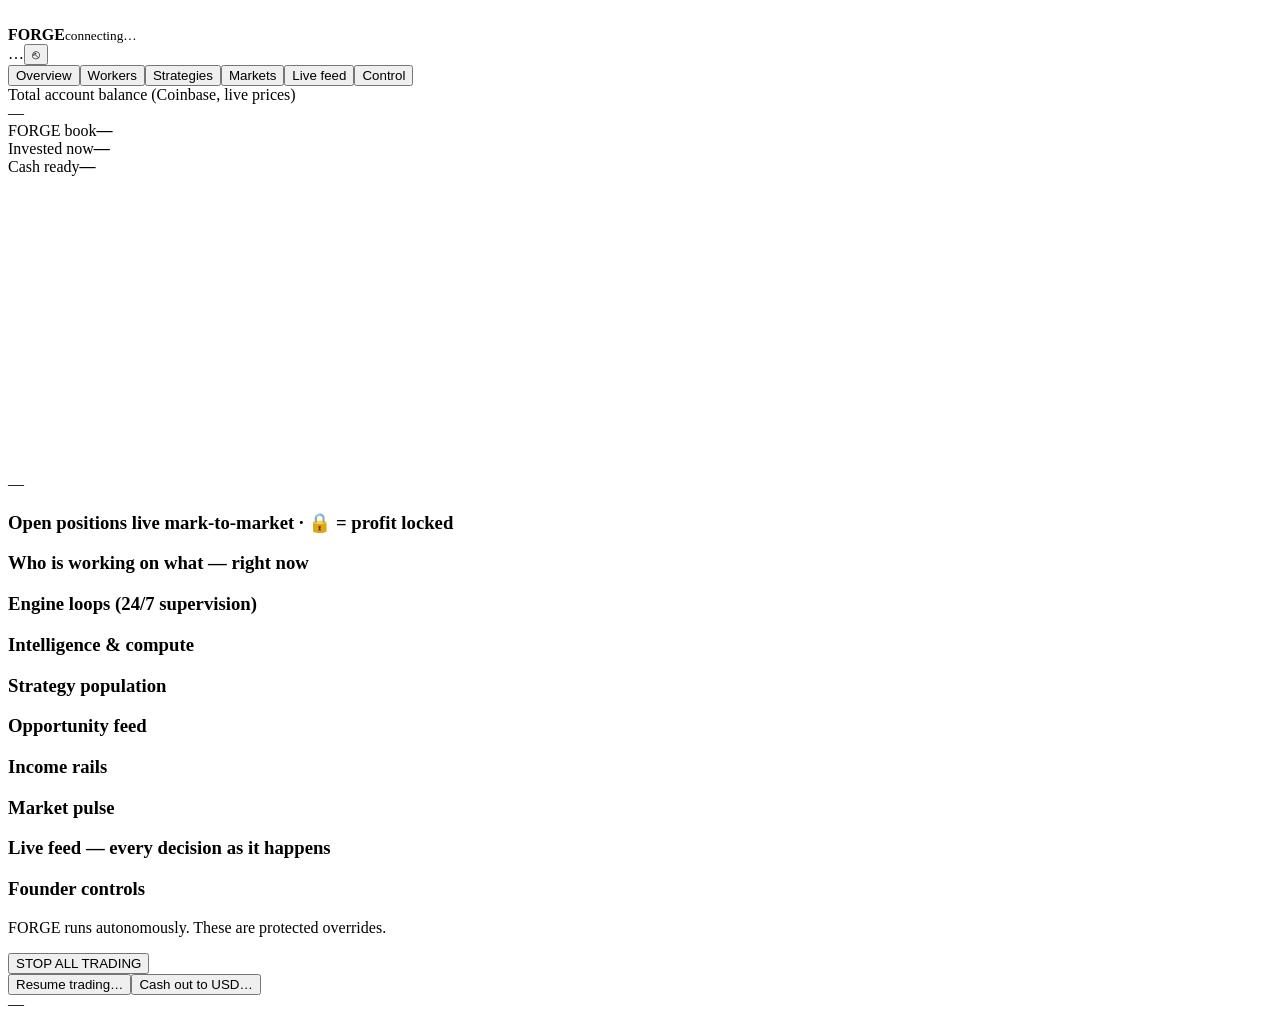
==== src/forge/web/index.html @ 9da35ab0 "Founder portal: forge.northstarimagine.com via FORGE's own Cloudflare tunnel; scrypt login, signed s" ====
<!doctype html><html lang="en"><head><meta charset="utf-8"><meta name="viewport" content="width=device-width,initial-scale=1,viewport-fit=cover">
<meta name="theme-color" content="#07090d"><meta name="apple-mobile-web-app-capable" content="yes"><link rel="manifest" href="/manifest.webmanifest">
<link rel="icon" href="/static/icon.svg"><link rel="apple-touch-icon" href="/static/icon.svg"><title>FORGE</title><link rel="stylesheet" href="/static/styles.css"></head>
<body>
<header class="top"><div class="brand"><img src="/static/icon.svg" alt=""><div><b>FORGE</b><small id="sub">connecting…</small></div></div>
<div class="top-right"><span id="live" class="livedot"></span><span id="modeb" class="pill">…</span><button id="logout" class="icon-btn" title="Sign out">⎋</button></div></header>
<a id="refill" class="refill" href="https://platform.deepseek.com/top_up" target="_blank" rel="noopener" hidden></a>
<section id="lights" class="lights"></section>
<nav class="tabs" id="tabs"><button data-t="overview" class="on">Overview</button><button data-t="workers">Workers</button><button data-t="strategies">Strategies</button><button data-t="markets">Markets</button><button data-t="timeline">Live feed</button><button data-t="control">Control</button></nav>
<main>
<div class="tab on" id="t-overview">
  <section class="hero card glow">
    <div><label>Total account balance <span class="muted tiny">(Coinbase, live prices)</span></label><div id="acct" class="huge">—</div>
      <div class="row3"><div><label>FORGE book</label><b id="book">—</b></div><div><label>Invested now</label><b id="inv">—</b></div><div><label>Cash ready</label><b id="cash">—</b></div></div></div>
    <svg id="chart" class="chart" viewBox="0 0 600 140" preserveAspectRatio="none"></svg>
    <div id="doing" class="doing">—</div>
  </section>
  <section class="earn-grid" id="earn"></section>
  <section class="kpis" id="kpis"></section>
  <section class="card"><h3>Open positions <span class="muted tiny">live mark-to-market · 🔒 = profit locked</span></h3><div id="positions"></div></section>
</div>
<div class="tab" id="t-workers"><section class="card"><h3>Who is working on what — right now</h3><div id="workers" class="workers"></div></section>
  <section class="card"><h3>Engine loops (24/7 supervision)</h3><div id="loops" class="chips"></div></section>
  <section class="card"><h3>Intelligence & compute</h3><div id="intel" class="kpis"></div></section></div>
<div class="tab" id="t-strategies"><section class="card"><h3>Strategy population</h3><div id="pop" class="chips"></div><div id="strats"></div></section>
  <section class="card"><h3>Opportunity feed</h3><div id="opps"></div></section></div>
<div class="tab" id="t-markets"><section class="card"><h3>Income rails</h3><div id="rails"></div></section>
  <section class="card"><h3>Market pulse</h3><div id="pulse" class="kpis"></div></section></div>
<div class="tab" id="t-timeline"><section class="card"><h3>Live feed — every decision as it happens</h3><div id="timeline" class="timeline"></div></section></div>
<div class="tab" id="t-control"><section class="card danger"><h3>Founder controls</h3><p class="muted">FORGE runs autonomously. These are protected overrides.</p>
  <button id="stop" class="stop">STOP ALL TRADING</button>
  <div class="row"><button id="resume" class="ghost">Resume trading…</button><button id="cashout" class="ghost">Cash out to USD…</button></div>
  <div id="ctlmsg" class="muted"></div></section></div>
</main>
<footer id="foot" class="muted tiny">—</footer>
<script src="/static/app.js"></script></body></html>
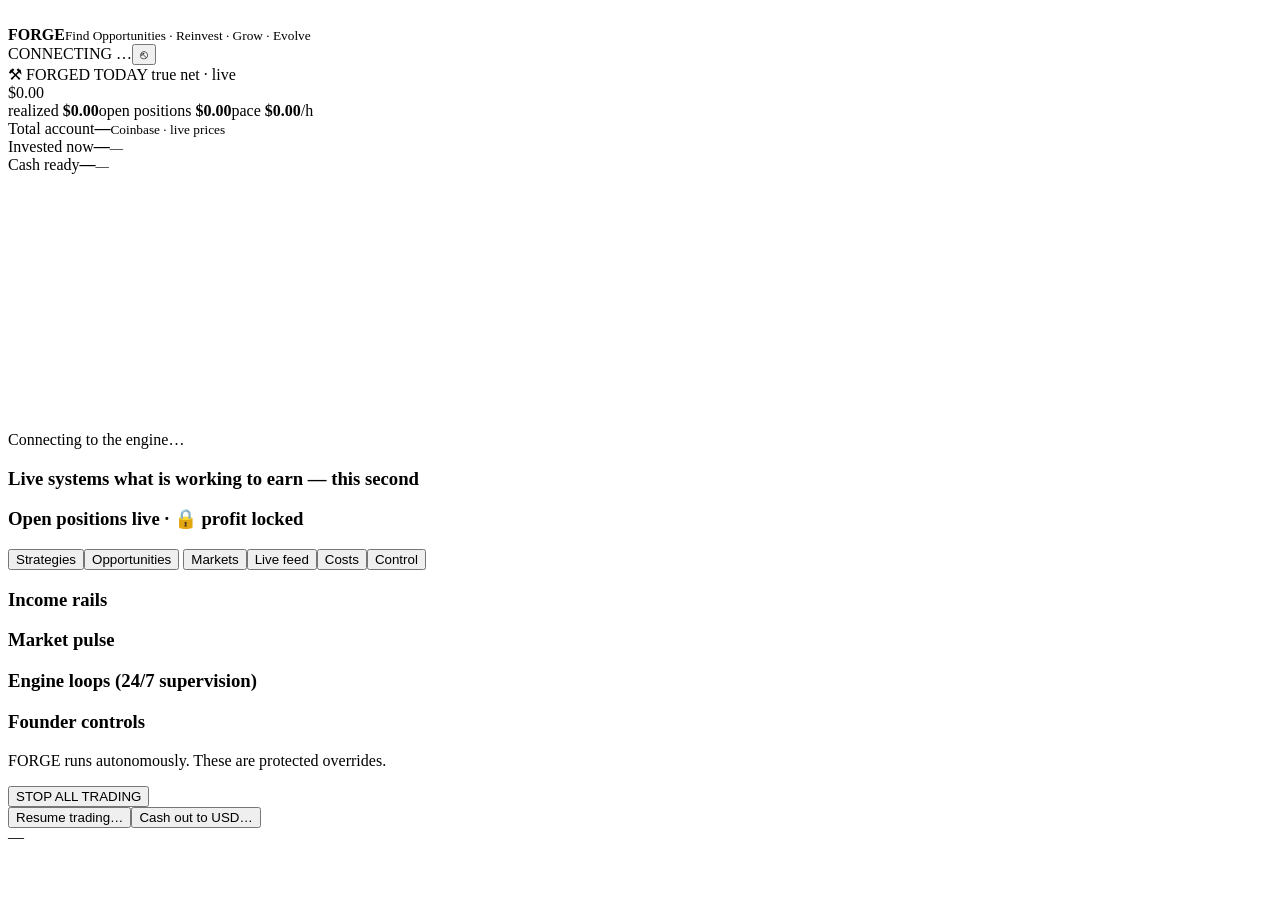
==== commit e12945eb: "Portal v3: money-first live counter with coin bursts, Live Systems board, forging-money logo; fix gl" ====
--- a/src/forge/web/index.html
+++ b/src/forge/web/index.html
@@ -1,36 +1,66 @@
-<!doctype html><html lang="en"><head><meta charset="utf-8"><meta name="viewport" content="width=device-width,initial-scale=1,viewport-fit=cover">
-<meta name="theme-color" content="#07090d"><meta name="apple-mobile-web-app-capable" content="yes"><link rel="manifest" href="/manifest.webmanifest">
-<link rel="icon" href="/static/icon.svg"><link rel="apple-touch-icon" href="/static/icon.svg"><title>FORGE</title><link rel="stylesheet" href="/static/styles.css"></head>
+<!doctype html>
+<html lang="en">
+<head>
+<meta charset="utf-8">
+<meta name="viewport" content="width=device-width,initial-scale=1,viewport-fit=cover">
+<meta name="theme-color" content="#07090d">
+<meta name="apple-mobile-web-app-capable" content="yes">
+<meta name="apple-mobile-web-app-status-bar-style" content="black-translucent">
+<link rel="manifest" href="/manifest.webmanifest">
+<link rel="icon" href="/static/icon.svg">
+<link rel="apple-touch-icon" href="/static/icon.svg">
+<title>FORGE · Forging money</title>
+<link rel="stylesheet" href="/static/styles.css">
+</head>
 <body>
-<header class="top"><div class="brand"><img src="/static/icon.svg" alt=""><div><b>FORGE</b><small id="sub">connecting…</small></div></div>
-<div class="top-right"><span id="live" class="livedot"></span><span id="modeb" class="pill">…</span><button id="logout" class="icon-btn" title="Sign out">⎋</button></div></header>
+<header class="top">
+  <div class="brand"><img src="/static/icon.svg" alt=""><div><b>FORGE</b><small id="sub">Find Opportunities · Reinvest · Grow · Evolve</small></div></div>
+  <div class="top-right"><span id="livepill" class="livepill"><i></i><span id="livetxt">CONNECTING</span></span>
+    <span id="modeb" class="pill">…</span><button id="logout" class="icon-btn" title="Sign out">⎋</button></div>
+</header>
 <a id="refill" class="refill" href="https://platform.deepseek.com/top_up" target="_blank" rel="noopener" hidden></a>
-<section id="lights" class="lights"></section>
-<nav class="tabs" id="tabs"><button data-t="overview" class="on">Overview</button><button data-t="workers">Workers</button><button data-t="strategies">Strategies</button><button data-t="markets">Markets</button><button data-t="timeline">Live feed</button><button data-t="control">Control</button></nav>
+
 <main>
-<div class="tab on" id="t-overview">
-  <section class="hero card glow">
-    <div><label>Total account balance <span class="muted tiny">(Coinbase, live prices)</span></label><div id="acct" class="huge">—</div>
-      <div class="row3"><div><label>FORGE book</label><b id="book">—</b></div><div><label>Invested now</label><b id="inv">—</b></div><div><label>Cash ready</label><b id="cash">—</b></div></div></div>
-    <svg id="chart" class="chart" viewBox="0 0 600 140" preserveAspectRatio="none"></svg>
-    <div id="doing" class="doing">—</div>
+  <!-- 1. THE MONEY -->
+  <section class="money card">
+    <div class="money-label"><span class="spark">⚒</span> FORGED TODAY <span class="muted tiny">true net · live</span></div>
+    <div class="counter"><span id="mcounter">$0.00</span><div id="coins" class="coins"></div></div>
+    <div class="money-sub"><span>realized <b id="m_real">$0.00</b></span><span>open positions <b id="m_open">$0.00</b></span><span>pace <b id="m_pace">$0.00</b>/h</span></div>
+    <div class="money-grid">
+      <div><label>Total account</label><b id="acct">—</b><small>Coinbase · live prices</small></div>
+      <div><label>Invested now</label><b id="inv">—</b><small id="inv_s">—</small></div>
+      <div><label>Cash ready</label><b id="cash">—</b><small id="res_s">—</small></div>
+    </div>
+    <svg id="chart" class="chart" viewBox="0 0 600 120" preserveAspectRatio="none"></svg>
+    <div id="doing" class="doing">Connecting to the engine…</div>
   </section>
+
+  <!-- 2. LIVE SYSTEMS -->
+  <section class="card"><h3>Live systems <span class="muted tiny">what is working to earn — this second</span></h3>
+    <div id="systems" class="systems"></div></section>
+
+  <!-- 3. EARNINGS WINDOWS -->
   <section class="earn-grid" id="earn"></section>
-  <section class="kpis" id="kpis"></section>
-  <section class="card"><h3>Open positions <span class="muted tiny">live mark-to-market · 🔒 = profit locked</span></h3><div id="positions"></div></section>
-</div>
-<div class="tab" id="t-workers"><section class="card"><h3>Who is working on what — right now</h3><div id="workers" class="workers"></div></section>
-  <section class="card"><h3>Engine loops (24/7 supervision)</h3><div id="loops" class="chips"></div></section>
-  <section class="card"><h3>Intelligence & compute</h3><div id="intel" class="kpis"></div></section></div>
-<div class="tab" id="t-strategies"><section class="card"><h3>Strategy population</h3><div id="pop" class="chips"></div><div id="strats"></div></section>
-  <section class="card"><h3>Opportunity feed</h3><div id="opps"></div></section></div>
-<div class="tab" id="t-markets"><section class="card"><h3>Income rails</h3><div id="rails"></div></section>
-  <section class="card"><h3>Market pulse</h3><div id="pulse" class="kpis"></div></section></div>
-<div class="tab" id="t-timeline"><section class="card"><h3>Live feed — every decision as it happens</h3><div id="timeline" class="timeline"></div></section></div>
-<div class="tab" id="t-control"><section class="card danger"><h3>Founder controls</h3><p class="muted">FORGE runs autonomously. These are protected overrides.</p>
-  <button id="stop" class="stop">STOP ALL TRADING</button>
-  <div class="row"><button id="resume" class="ghost">Resume trading…</button><button id="cashout" class="ghost">Cash out to USD…</button></div>
-  <div id="ctlmsg" class="muted"></div></section></div>
+
+  <!-- 4. POSITIONS -->
+  <section class="card"><h3>Open positions <span class="muted tiny">live · 🔒 profit locked</span></h3><div id="positions"></div></section>
+
+  <nav class="tabs" id="tabs"><button data-t="strategies" class="on">Strategies</button><button data-t="opps">Opportunities</button>
+    <button data-t="markets">Markets</button><button data-t="feed">Live feed</button><button data-t="costs">Costs</button><button data-t="control">Control</button></nav>
+  <div class="tab on" id="t-strategies"><section class="card"><div id="pop" class="chips"></div><div id="strats"></div></section></div>
+  <div class="tab" id="t-opps"><section class="card"><div id="opps"></div></section></div>
+  <div class="tab" id="t-markets"><section class="card"><h3>Income rails</h3><div id="rails"></div></section>
+    <section class="card"><h3>Market pulse</h3><div id="pulse" class="kpis"></div></section></div>
+  <div class="tab" id="t-feed"><section class="card"><div id="timeline" class="timeline"></div></section></div>
+  <div class="tab" id="t-costs"><section class="card"><div id="kpis" class="kpis"></div></section>
+    <section class="card"><h3>Engine loops (24/7 supervision)</h3><div id="loops" class="chips"></div></section></div>
+  <div class="tab" id="t-control"><section class="card danger"><h3>Founder controls</h3>
+    <p class="muted">FORGE runs autonomously. These are protected overrides.</p>
+    <button id="stop" class="stop">STOP ALL TRADING</button>
+    <div class="row"><button id="resume" class="ghost">Resume trading…</button><button id="cashout" class="ghost">Cash out to USD…</button></div>
+    <div id="ctlmsg" class="muted"></div></section></div>
 </main>
 <footer id="foot" class="muted tiny">—</footer>
-<script src="/static/app.js"></script></body></html>
+<script src="/static/app.js"></script>
+</body>
+</html>
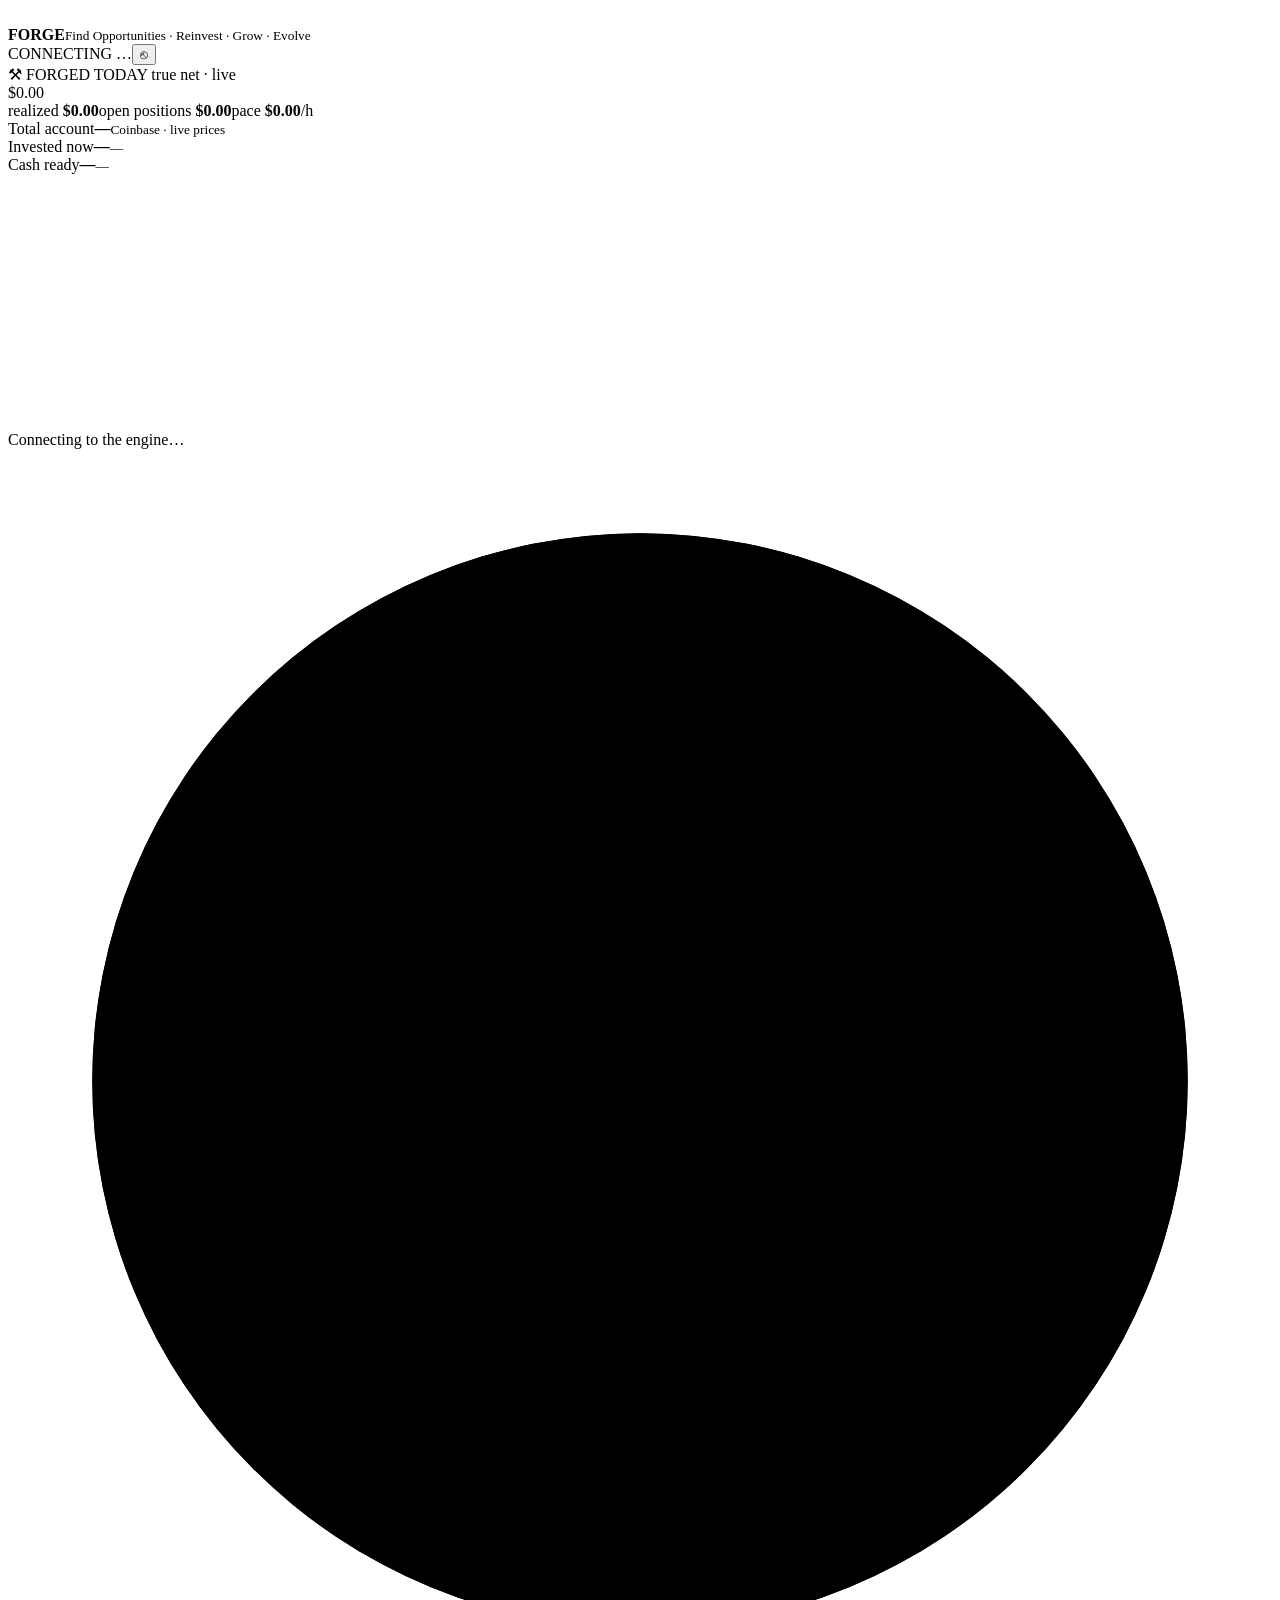
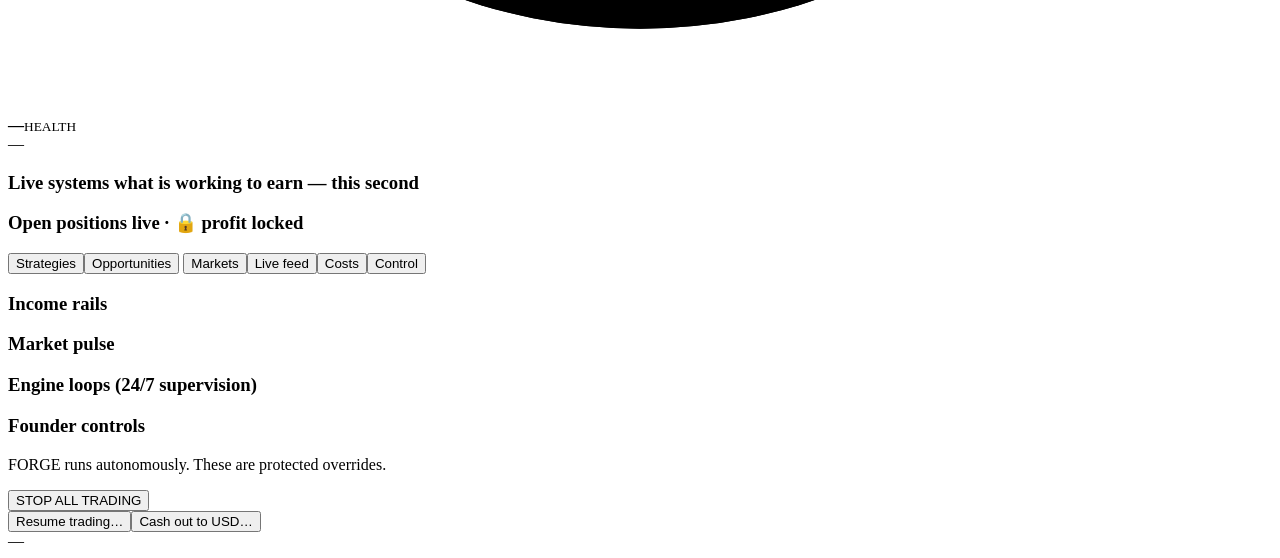
==== commit f9de3136: "OP-012 self-healing: health monitor + 6-part score, circuits (DeepSeek/Modal) with half-open + queue" ====
--- a/src/forge/web/index.html
+++ b/src/forge/web/index.html
@@ -35,6 +35,12 @@
     <div id="doing" class="doing">Connecting to the engine…</div>
   </section>
 
+  <!-- 1b. SELF-HEALING HEALTH -->
+  <section class="card health"><div class="ring-wrap"><svg viewBox="0 0 120 120" class="ring"><circle cx="60" cy="60" r="52" class="ring-bg"/>
+      <circle id="ringfg" cx="60" cy="60" r="52" class="ring-fg"/></svg><div class="ring-txt"><b id="h_overall">—</b><small>HEALTH</small></div></div>
+    <div class="hbody"><div class="hstate"><span id="h_state" class="pill">—</span><span id="h_meta" class="muted tiny"></span></div><div id="h_parts" class="hparts"></div></div>
+  </section>
+
   <!-- 2. LIVE SYSTEMS -->
   <section class="card"><h3>Live systems <span class="muted tiny">what is working to earn — this second</span></h3>
     <div id="systems" class="systems"></div></section>
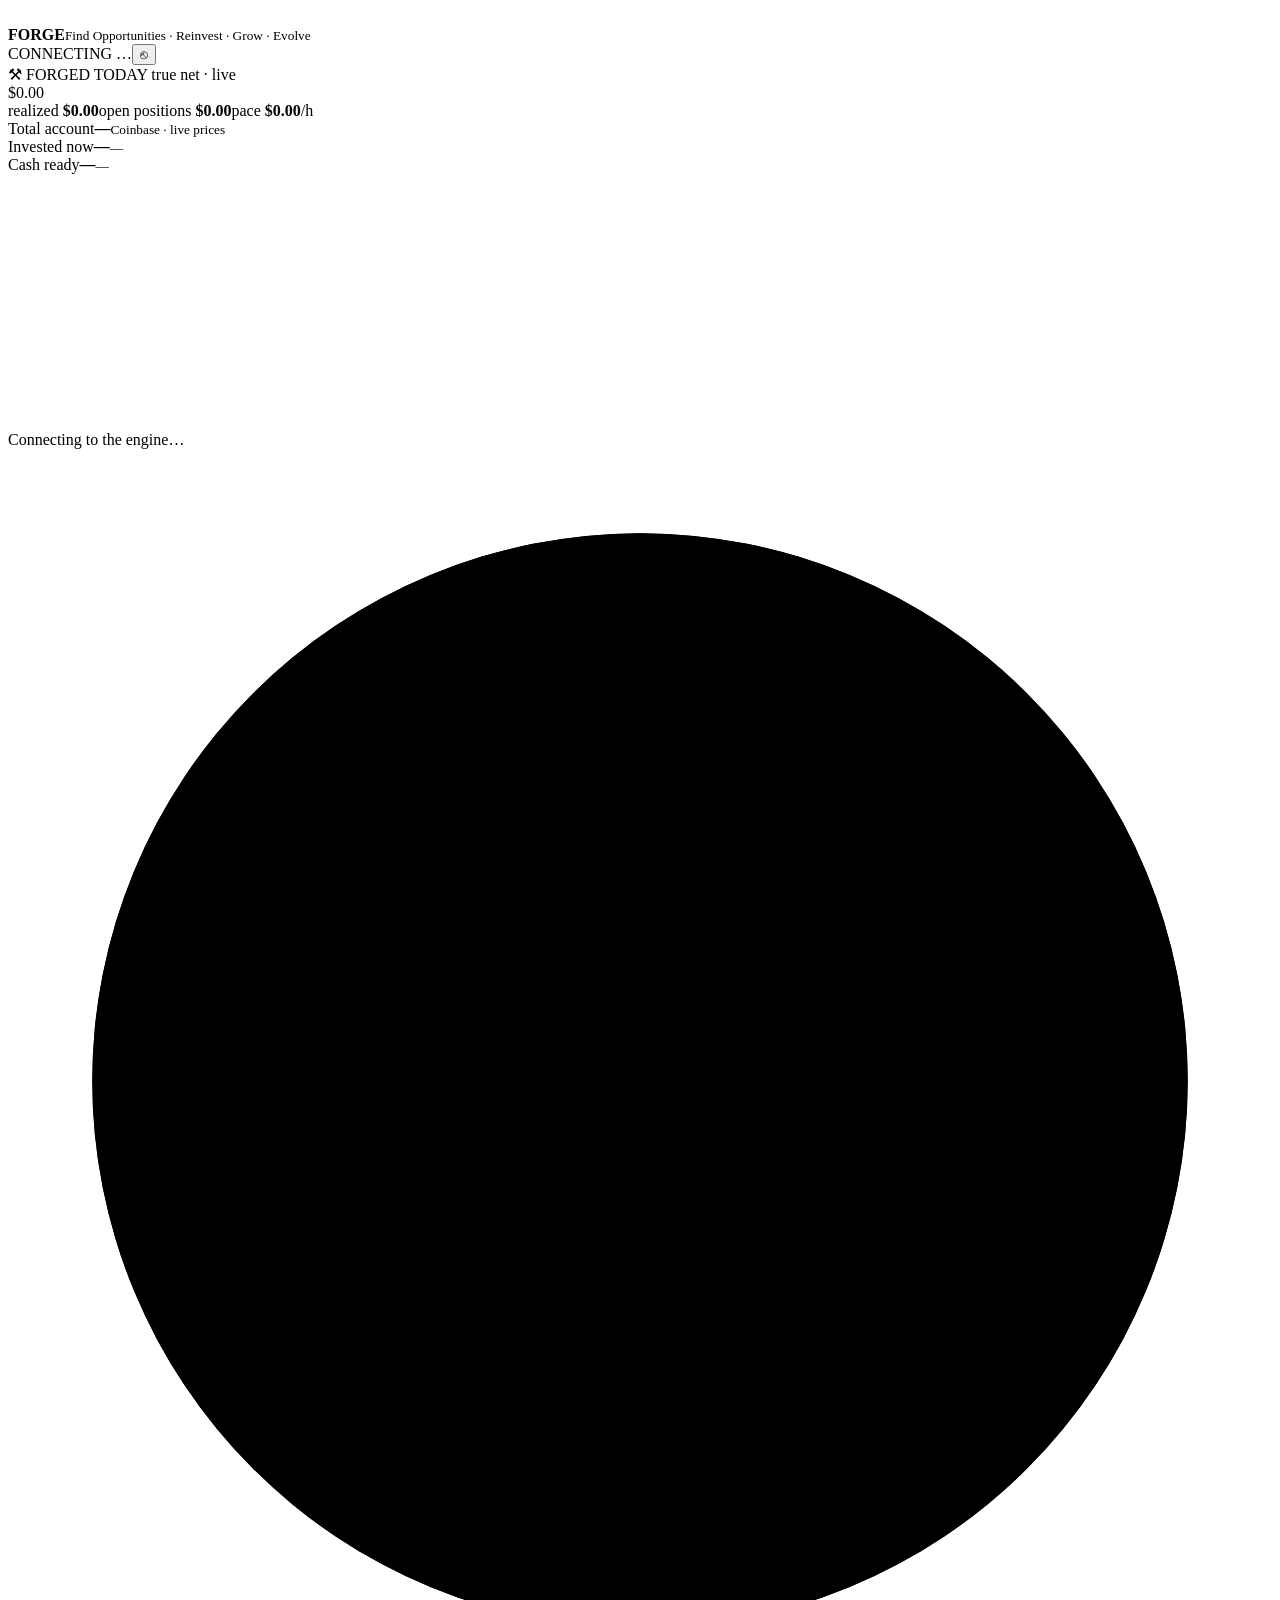
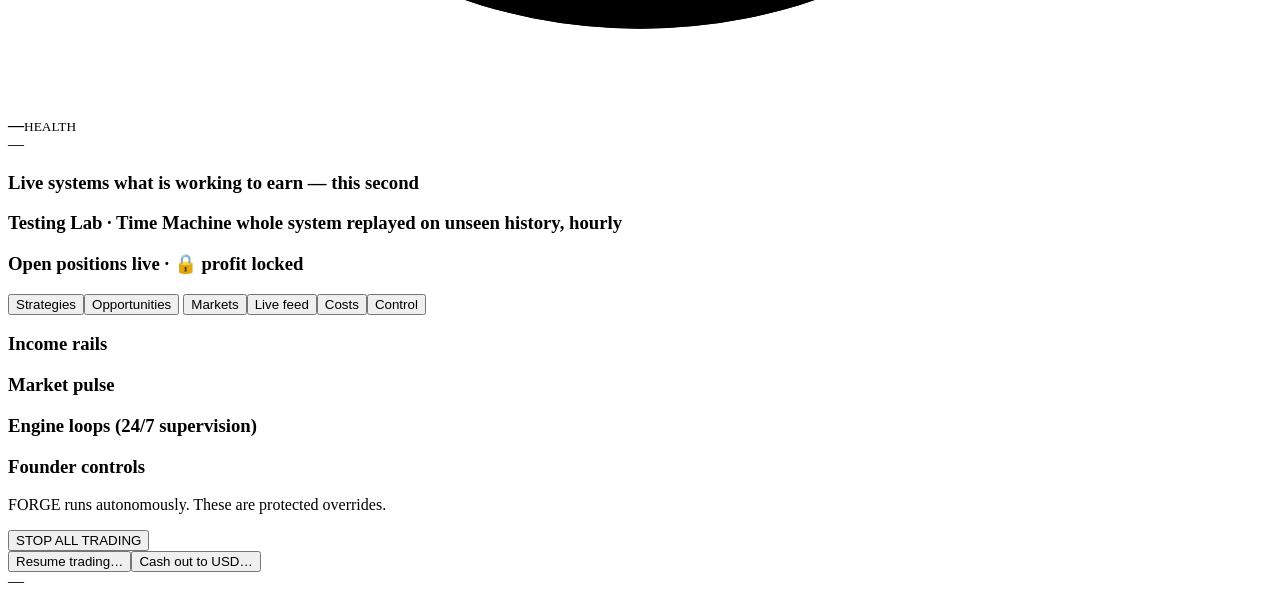
==== commit 0a7677c0: "Time Machine: full-portfolio replay (compounding, shared treasury, real fees); exit-policy experimen" ====
--- a/src/forge/web/index.html
+++ b/src/forge/web/index.html
@@ -48,6 +48,10 @@
   <!-- 3. EARNINGS WINDOWS -->
   <section class="earn-grid" id="earn"></section>
 
+  <!-- 3b. TESTING LAB -->
+  <section class="card"><h3>Testing Lab · Time Machine <span class="muted tiny">whole system replayed on unseen history, hourly</span></h3>
+    <div id="lab" class="kpis"></div><div id="lab_note" class="muted tiny"></div></section>
+
   <!-- 4. POSITIONS -->
   <section class="card"><h3>Open positions <span class="muted tiny">live · 🔒 profit locked</span></h3><div id="positions"></div></section>
 
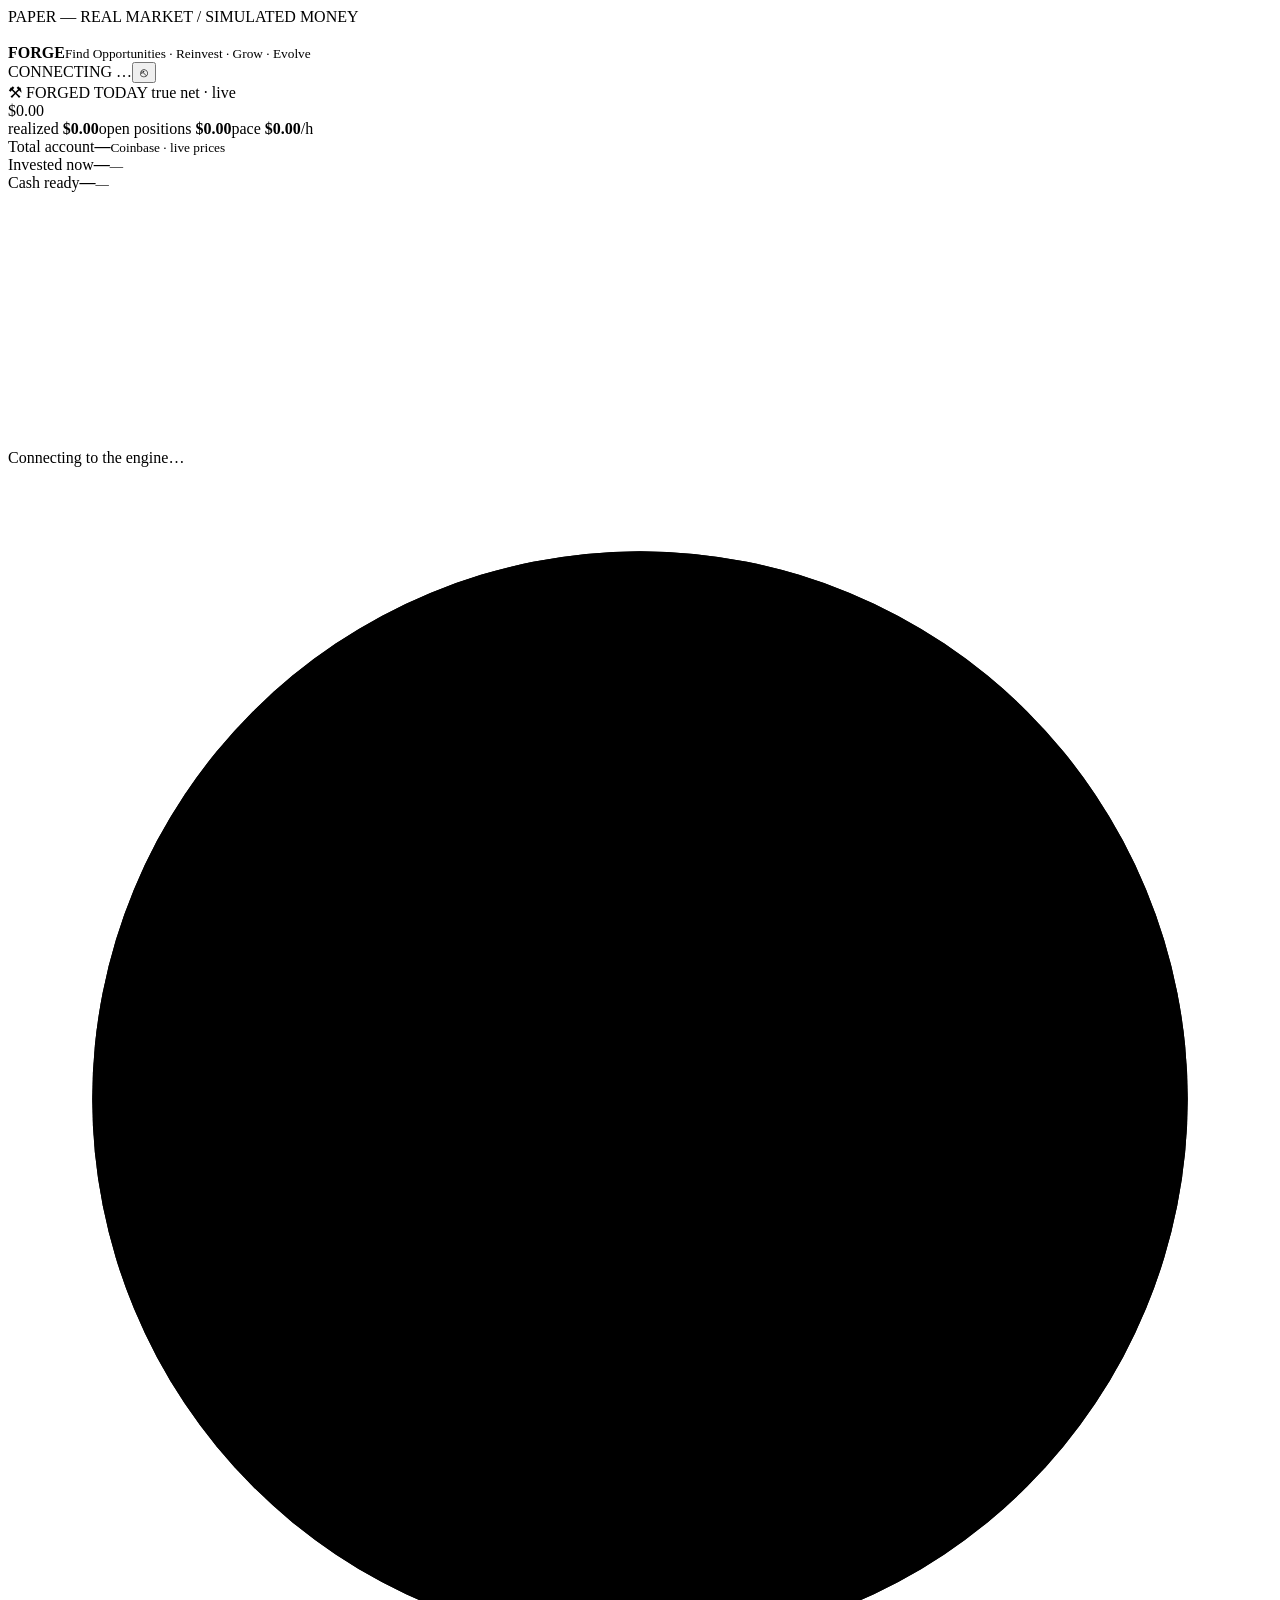
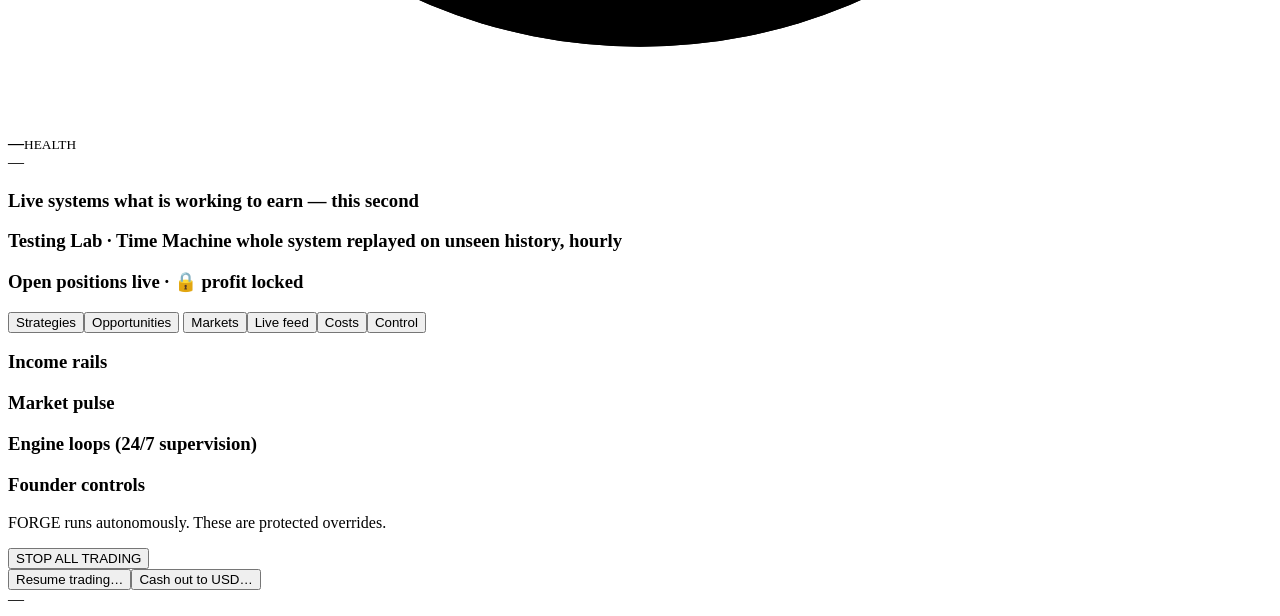
==== commit 8501590f: "Tune DeepSeek to medium everyday, high for hard work, extra-high rarely. Spend tokens wisely without" ====
--- a/src/forge/web/index.html
+++ b/src/forge/web/index.html
@@ -13,6 +13,7 @@
 <link rel="stylesheet" href="/static/styles.css">
 </head>
 <body>
+  <div id="mode-banner" class="mode-banner" role="status">PAPER — REAL MARKET / SIMULATED MONEY</div>
 <header class="top">
   <div class="brand"><img src="/static/icon.svg" alt=""><div><b>FORGE</b><small id="sub">Find Opportunities · Reinvest · Grow · Evolve</small></div></div>
   <div class="top-right"><span id="livepill" class="livepill"><i></i><span id="livetxt">CONNECTING</span></span>
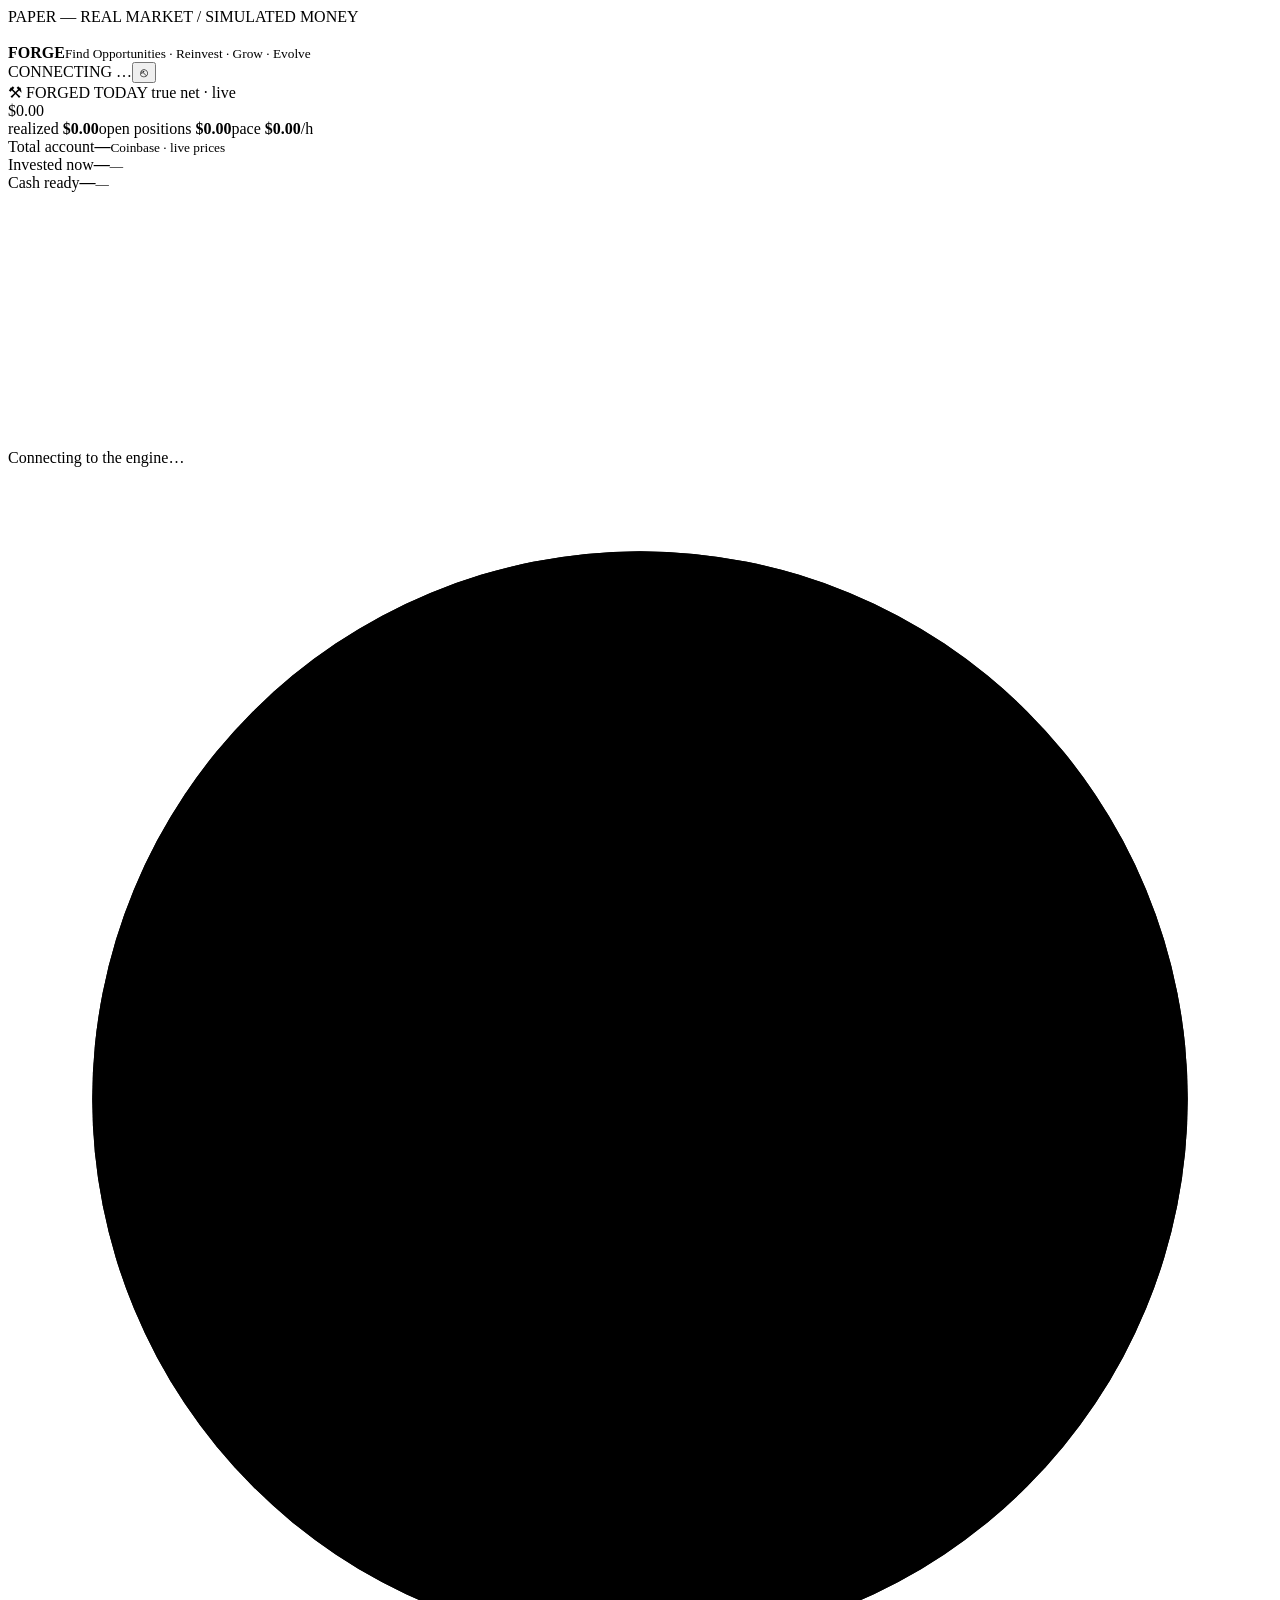
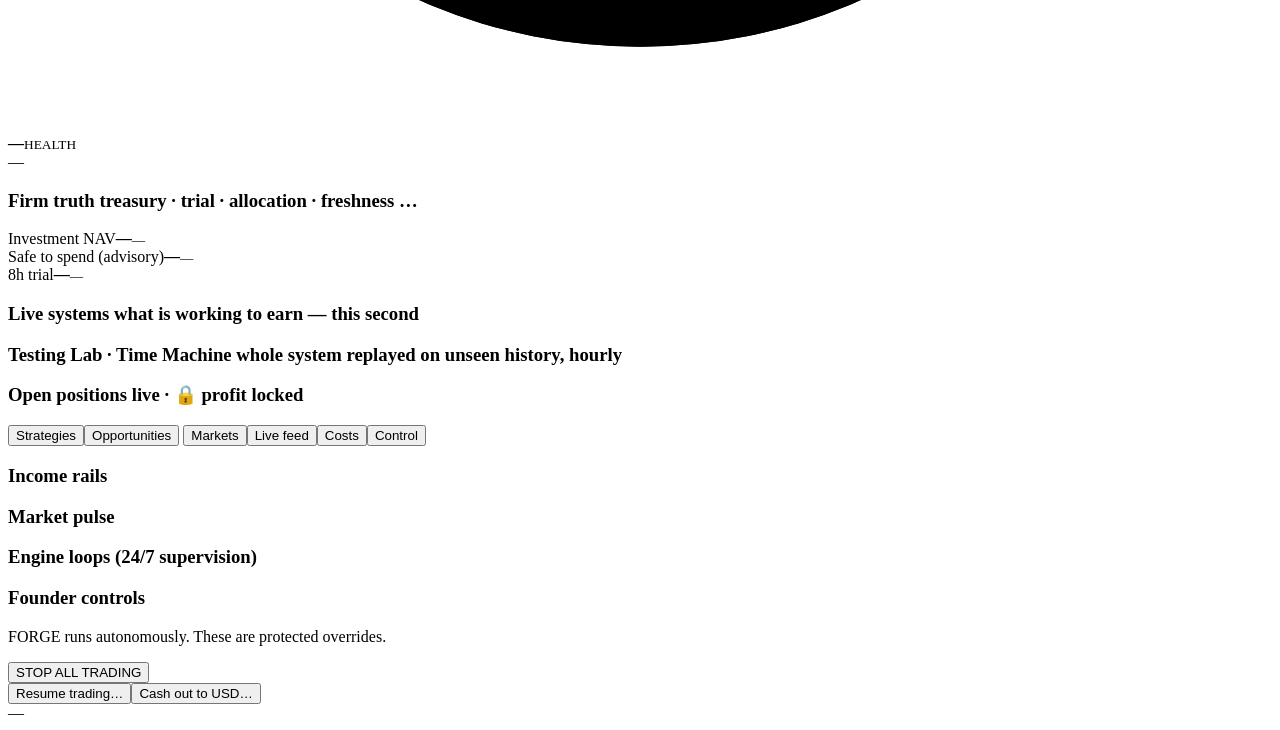
==== commit fff724fb: "Continue firm upgrade: live firm truth PWA, spend advisory, RED ZONE research. Stream treasury/trial" ====
--- a/src/forge/web/index.html
+++ b/src/forge/web/index.html
@@ -42,6 +42,19 @@
     <div class="hbody"><div class="hstate"><span id="h_state" class="pill">—</span><span id="h_meta" class="muted tiny"></span></div><div id="h_parts" class="hparts"></div></div>
   </section>
 
+  <!-- FIRM TRUTH (upgrade) -->
+  <section class="card firm" id="firm-card">
+    <h3>Firm truth <span class="muted tiny">treasury · trial · allocation · freshness</span>
+      <span id="freshpill" class="livepill"><i></i><span id="freshtxt">…</span></span></h3>
+    <div class="money-grid">
+      <div><label>Investment NAV</label><b id="f_nav">—</b><small id="f_red">—</small></div>
+      <div><label>Safe to spend (advisory)</label><b id="f_spend">—</b><small id="f_spend_s">—</small></div>
+      <div><label>8h trial</label><b id="f_trial">—</b><small id="f_trial_s">—</small></div>
+    </div>
+    <div id="f_realloc" class="muted tiny"></div>
+    <div id="f_agents" class="chips"></div>
+  </section>
+
   <!-- 2. LIVE SYSTEMS -->
   <section class="card"><h3>Live systems <span class="muted tiny">what is working to earn — this second</span></h3>
     <div id="systems" class="systems"></div></section>
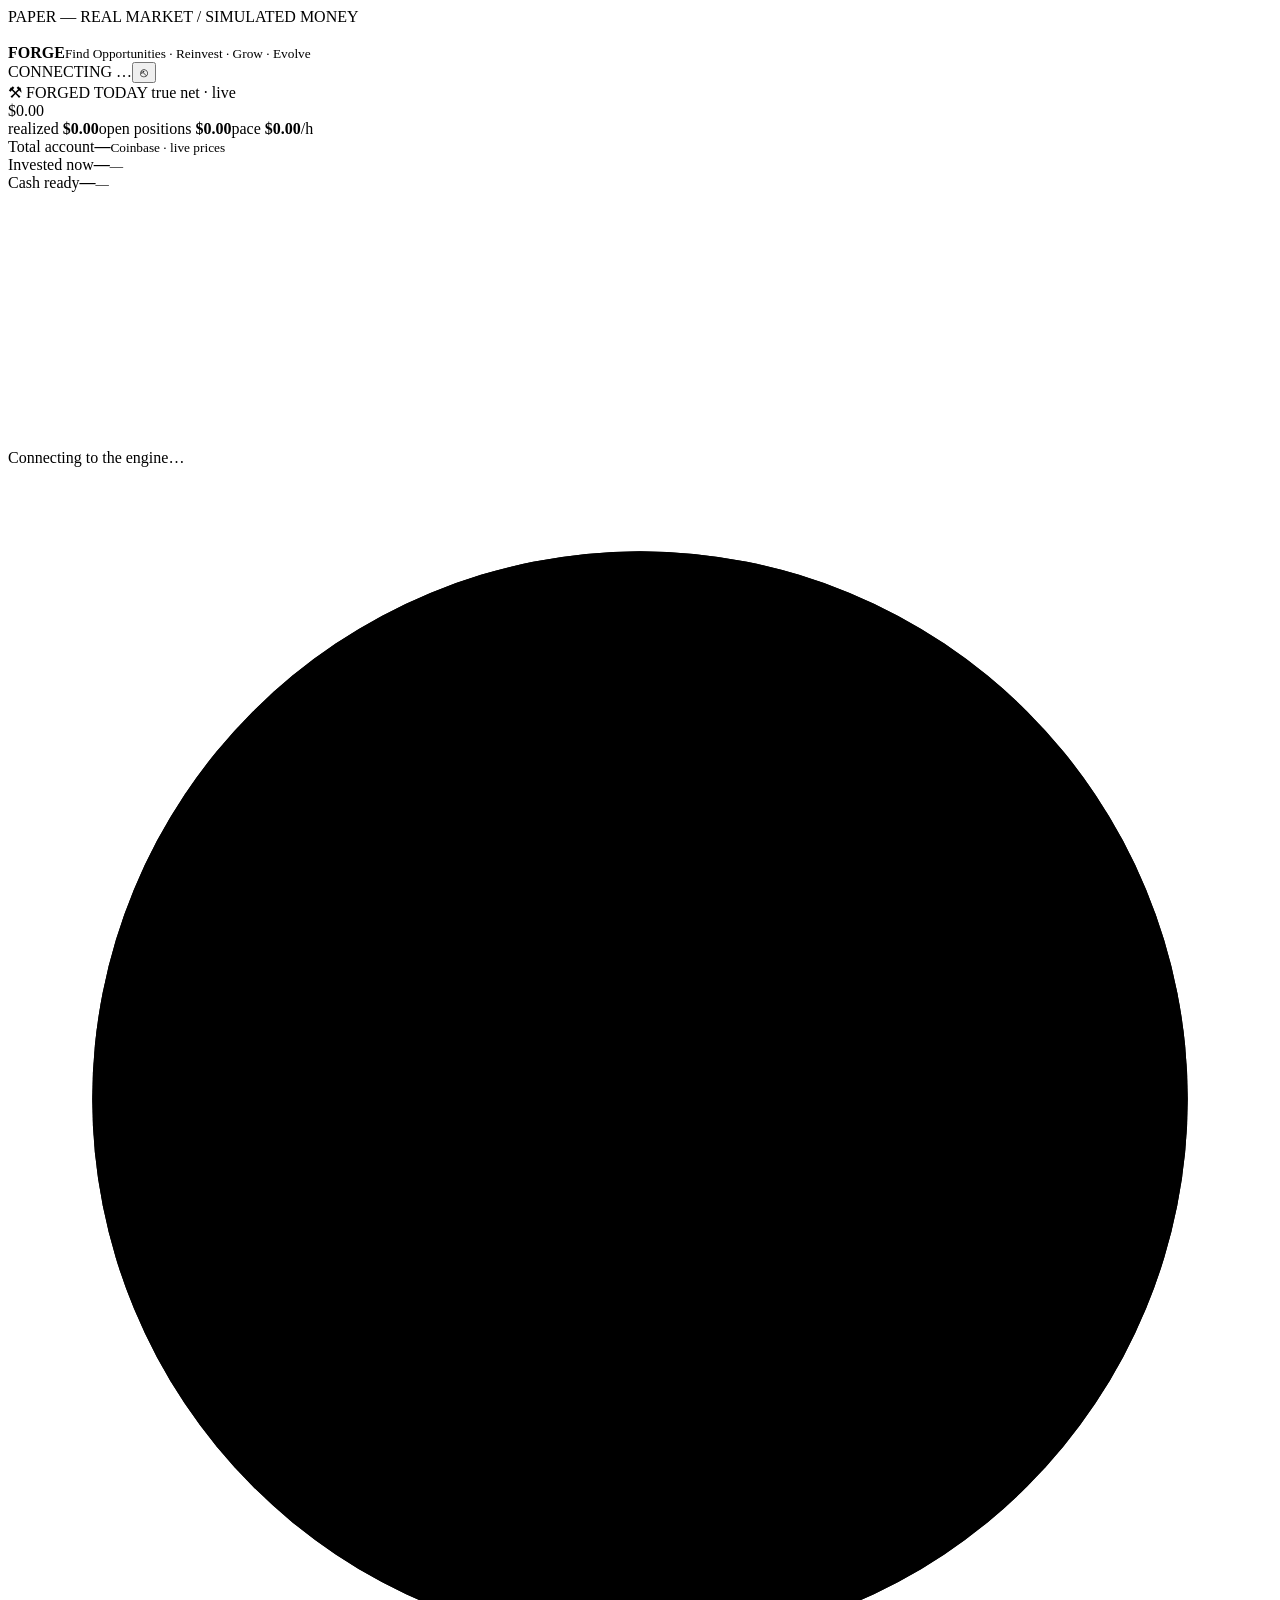
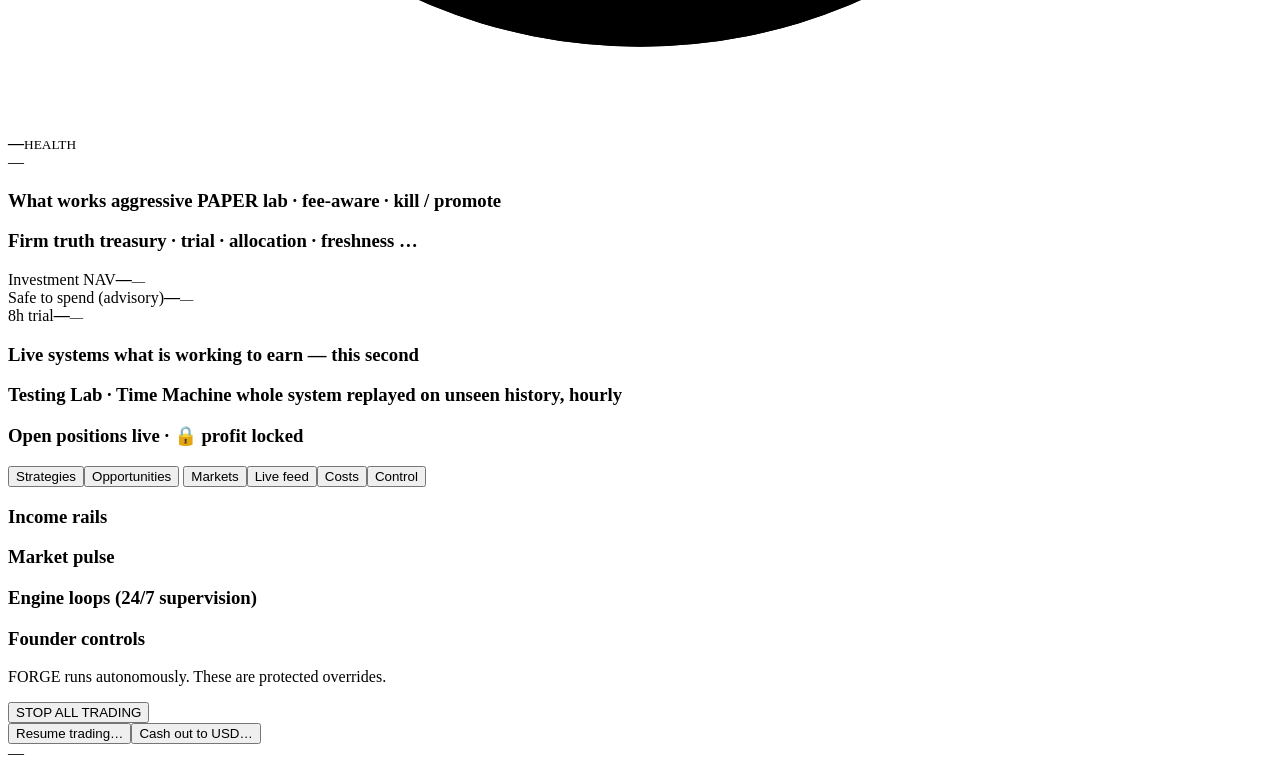
==== commit 1200bc37: "Surface PAPER evidence on the founder portal and hibernate confirmed drains. Fixes a broken CSRF dec" ====
--- a/src/forge/web/index.html
+++ b/src/forge/web/index.html
@@ -43,6 +43,14 @@
   </section>
 
   <!-- FIRM TRUTH (upgrade) -->
+  <section class="card" id="evidence-card">
+    <h3>What works <span class="muted tiny">aggressive PAPER lab · fee-aware · kill / promote</span></h3>
+    <div id="ev_next" class="muted tiny"></div>
+    <div id="ev_works" class="chips"></div>
+    <div id="ev_fails" class="chips"></div>
+    <div id="ev_fams" class="kpis"></div>
+  </section>
+
   <section class="card firm" id="firm-card">
     <h3>Firm truth <span class="muted tiny">treasury · trial · allocation · freshness</span>
       <span id="freshpill" class="livepill"><i></i><span id="freshtxt">…</span></span></h3>
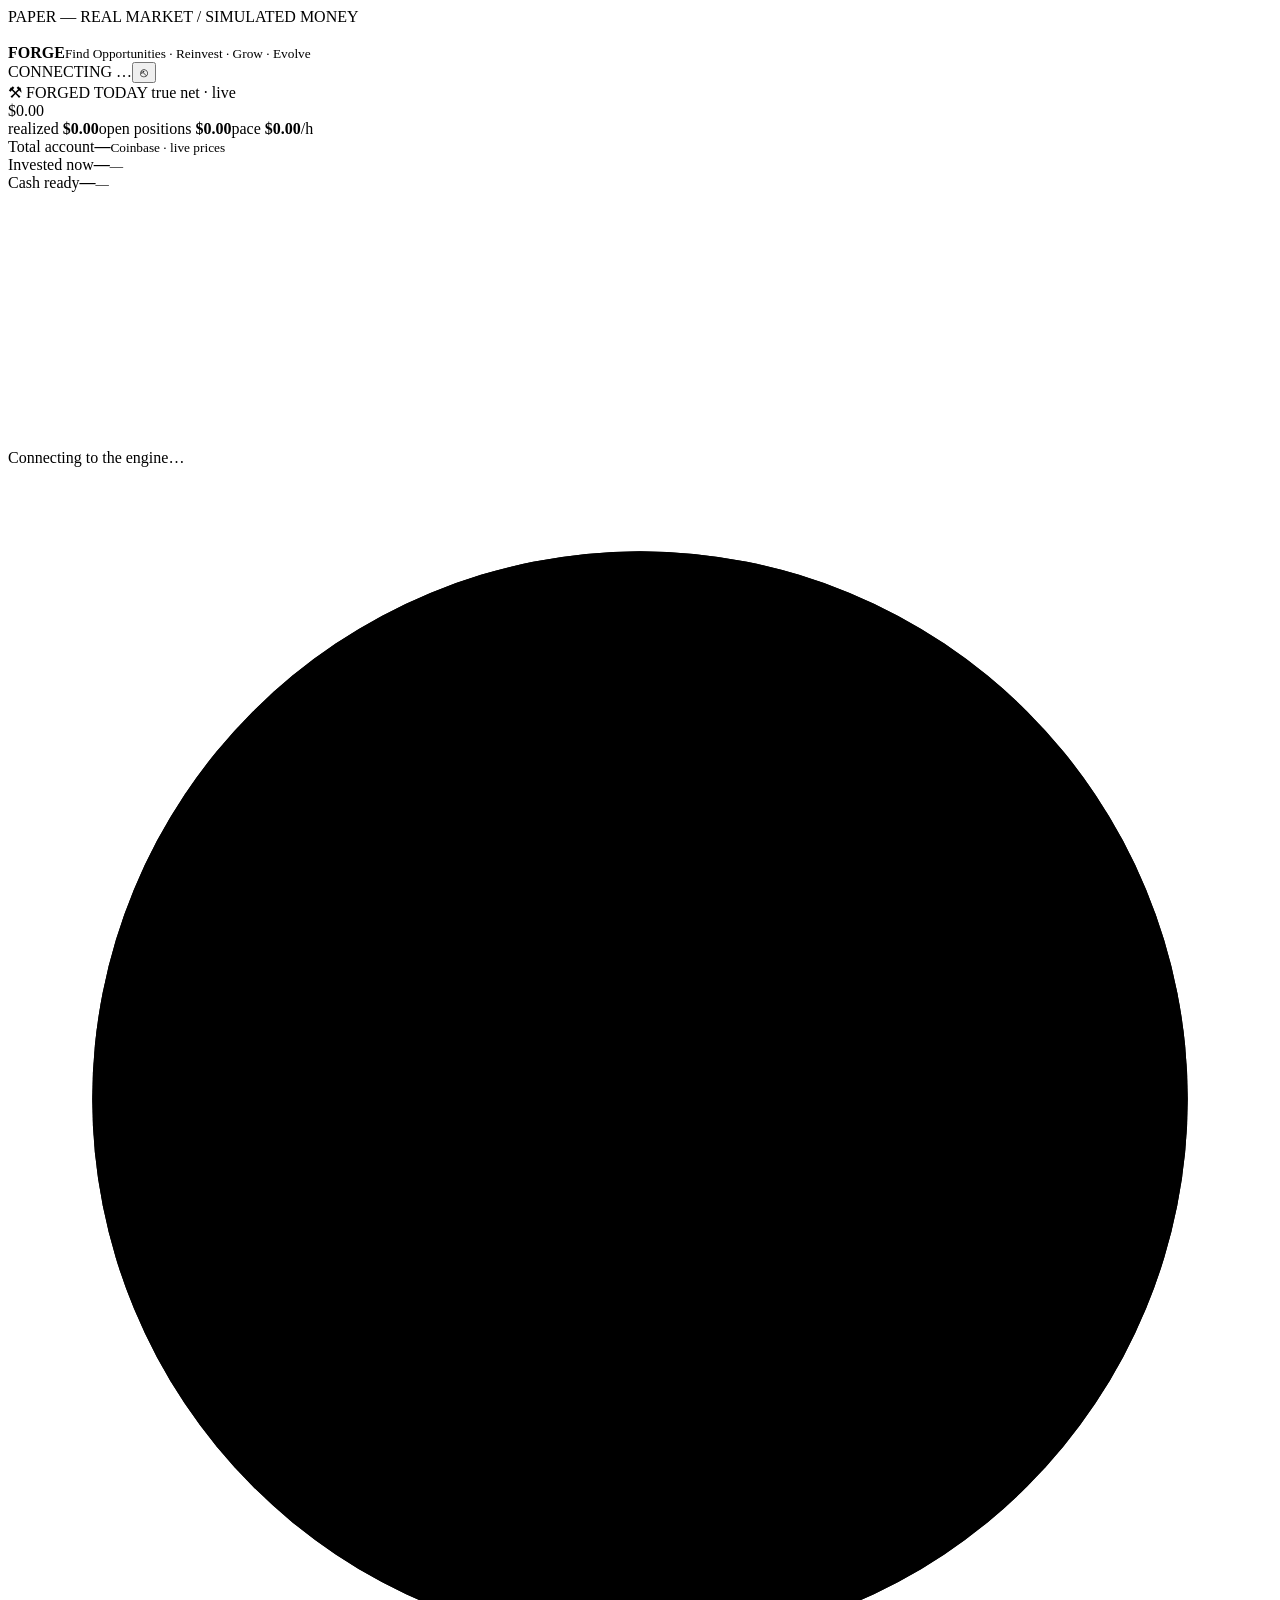
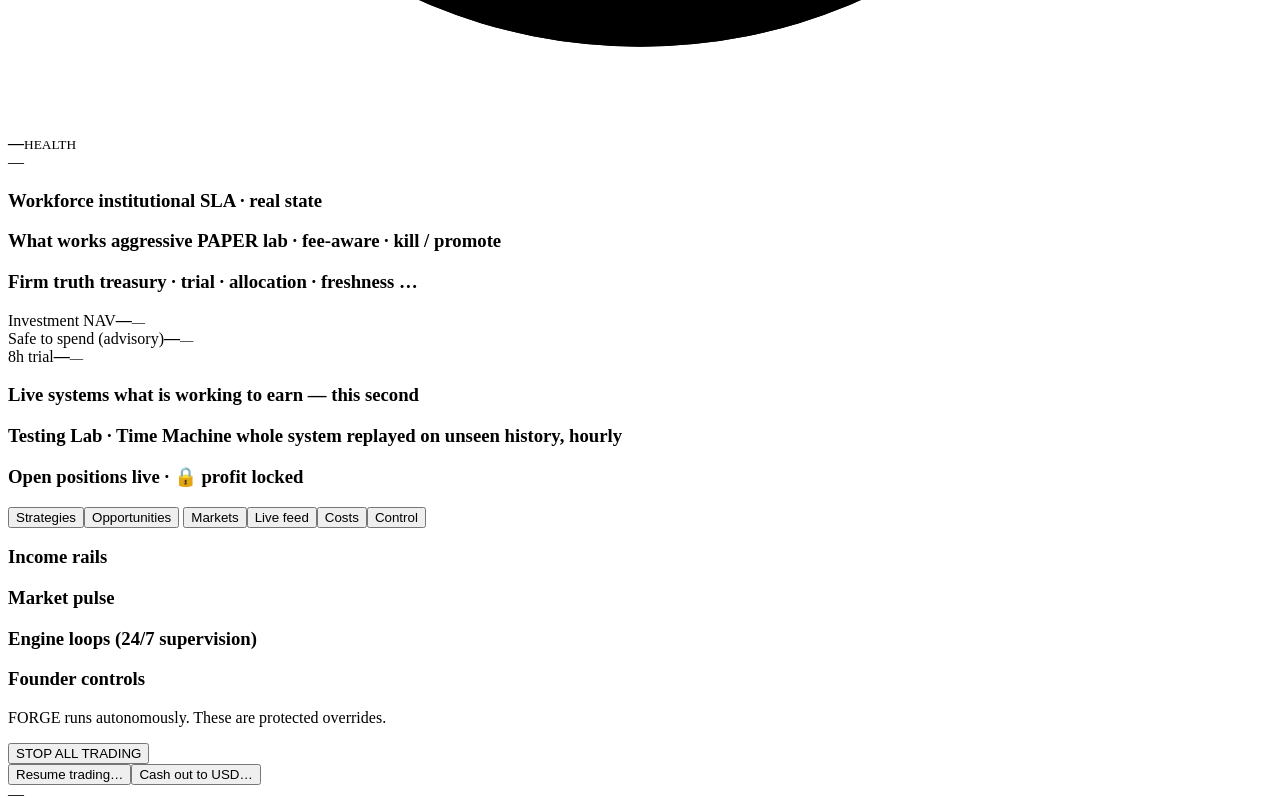
==== commit 8c7d2d27: "Implement institutional workforce + realtime overhaul. Add employment SLA supervisor, workflow/hando" ====
--- a/src/forge/web/index.html
+++ b/src/forge/web/index.html
@@ -40,6 +40,13 @@
   <section class="card health"><div class="ring-wrap"><svg viewBox="0 0 120 120" class="ring"><circle cx="60" cy="60" r="52" class="ring-bg"/>
       <circle id="ringfg" cx="60" cy="60" r="52" class="ring-fg"/></svg><div class="ring-txt"><b id="h_overall">—</b><small>HEALTH</small></div></div>
     <div class="hbody"><div class="hstate"><span id="h_state" class="pill">—</span><span id="h_meta" class="muted tiny"></span></div><div id="h_parts" class="hparts"></div></div>
+  </section>
+
+
+  <section class="card" id="workforce-card">
+    <h3>Workforce <span class="muted tiny">institutional SLA · real state</span></h3>
+    <div id="wf_meta" class="muted tiny"></div>
+    <div id="wf_roster" class="chips"></div>
   </section>
 
   <!-- FIRM TRUTH (upgrade) -->
